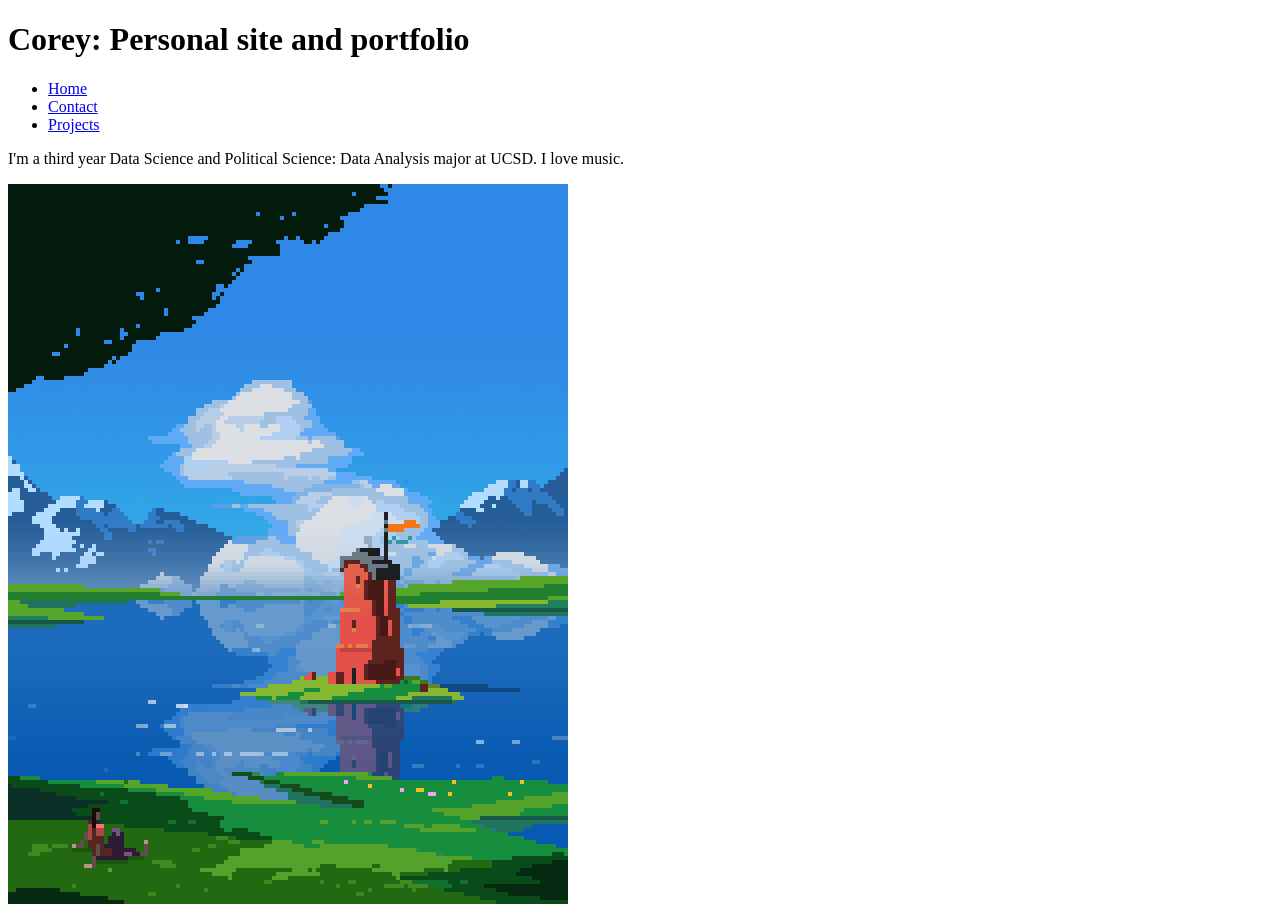
==== docs/index.html @ 5aab4c23 "Fix image path" ====
<!DOCTYPE html>

<html lang="en">
<head>
    <meta charset="UTF-8">
    <meta name="viewport" content="width=device-width, initial-scale=1.0">
    <title>Corey: Personal site and portfolio</title>
    <link rel="stylesheet" href="styles.css">
</head>

<body>
    <h1>Corey: Personal site and portfolio</h1>

<nav>
    <ul>
        <li><a href="index.html">Home</a></li>
        <li><a href="contact/index.html">Contact</a></li>
        <li><a href="projects/index.html">Projects</a></li>
    </ul>
</nav>

<p>I'm a third year Data Science and Political Science: Data Analysis major at UCSD. I love music.</p>

<img src="images/pixel island.gif" alt="Pixel island with green grass and an island.">

</body>
</html>
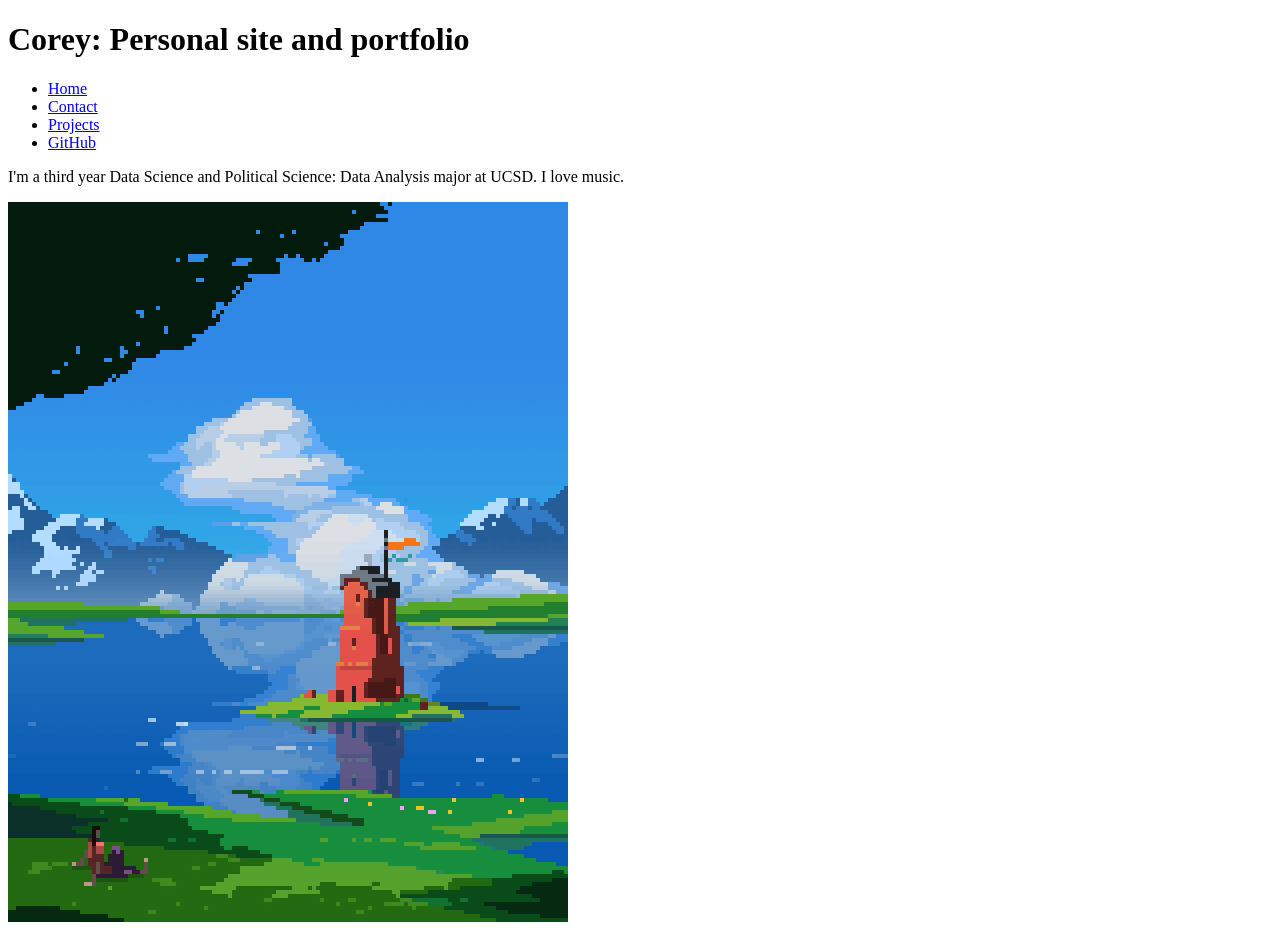
==== commit 58249243: "Fix image path" ====
--- a/docs/index.html
+++ b/docs/index.html
@@ -16,6 +16,7 @@
         <li><a href="index.html">Home</a></li>
         <li><a href="contact/index.html">Contact</a></li>
         <li><a href="projects/index.html">Projects</a></li>
+        <li><a href="https://github.com/nineinchnailed" target="_blank">GitHub</a></li>
     </ul>
 </nav>
 
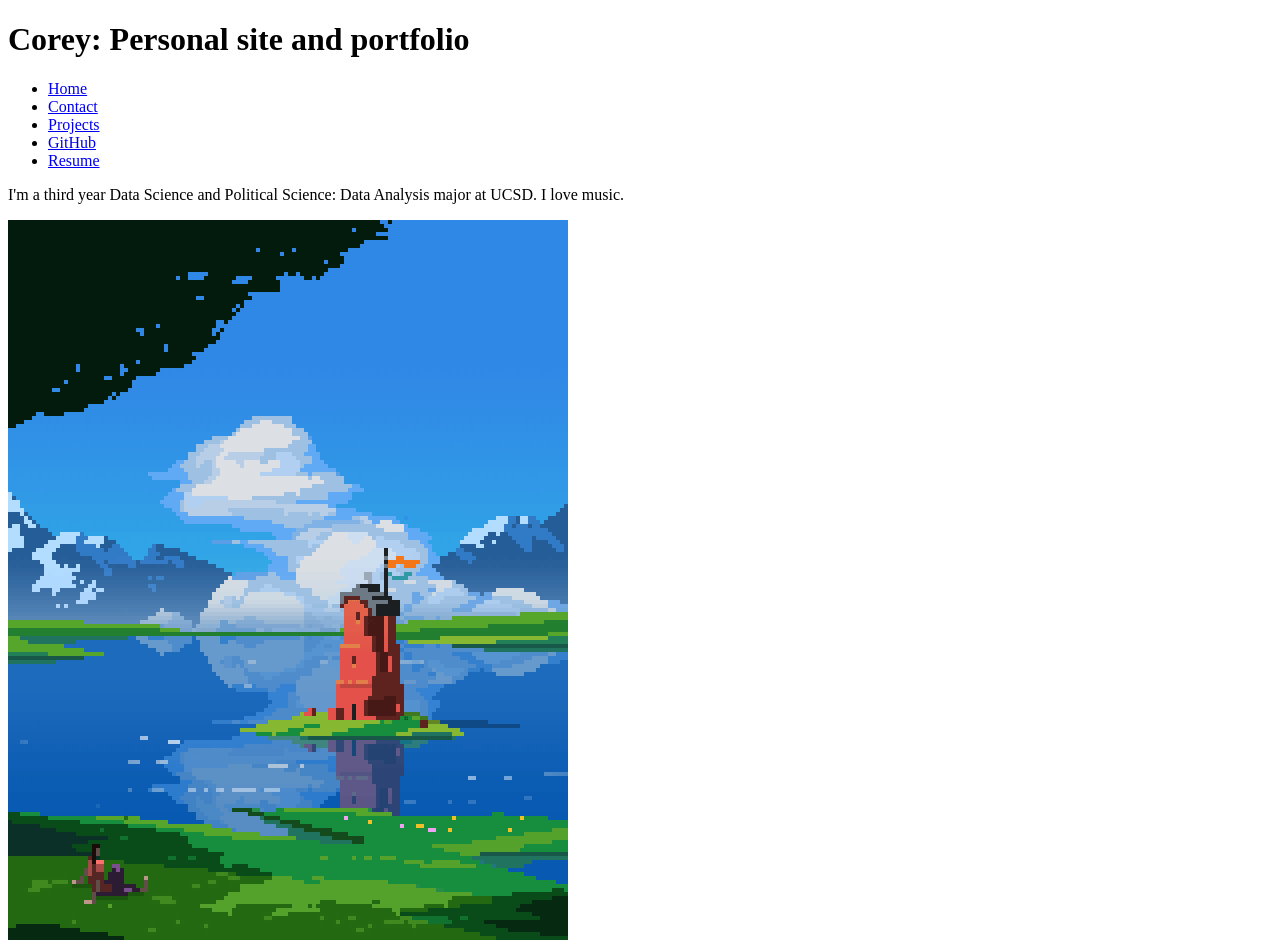
==== commit 19ddc740: "Fix image path" ====
--- a/docs/index.html
+++ b/docs/index.html
@@ -17,6 +17,7 @@
         <li><a href="contact/index.html">Contact</a></li>
         <li><a href="projects/index.html">Projects</a></li>
         <li><a href="https://github.com/nineinchnailed" target="_blank">GitHub</a></li>
+        <li><a href="resume/index.html">Resume</a></li>
     </ul>
 </nav>
 
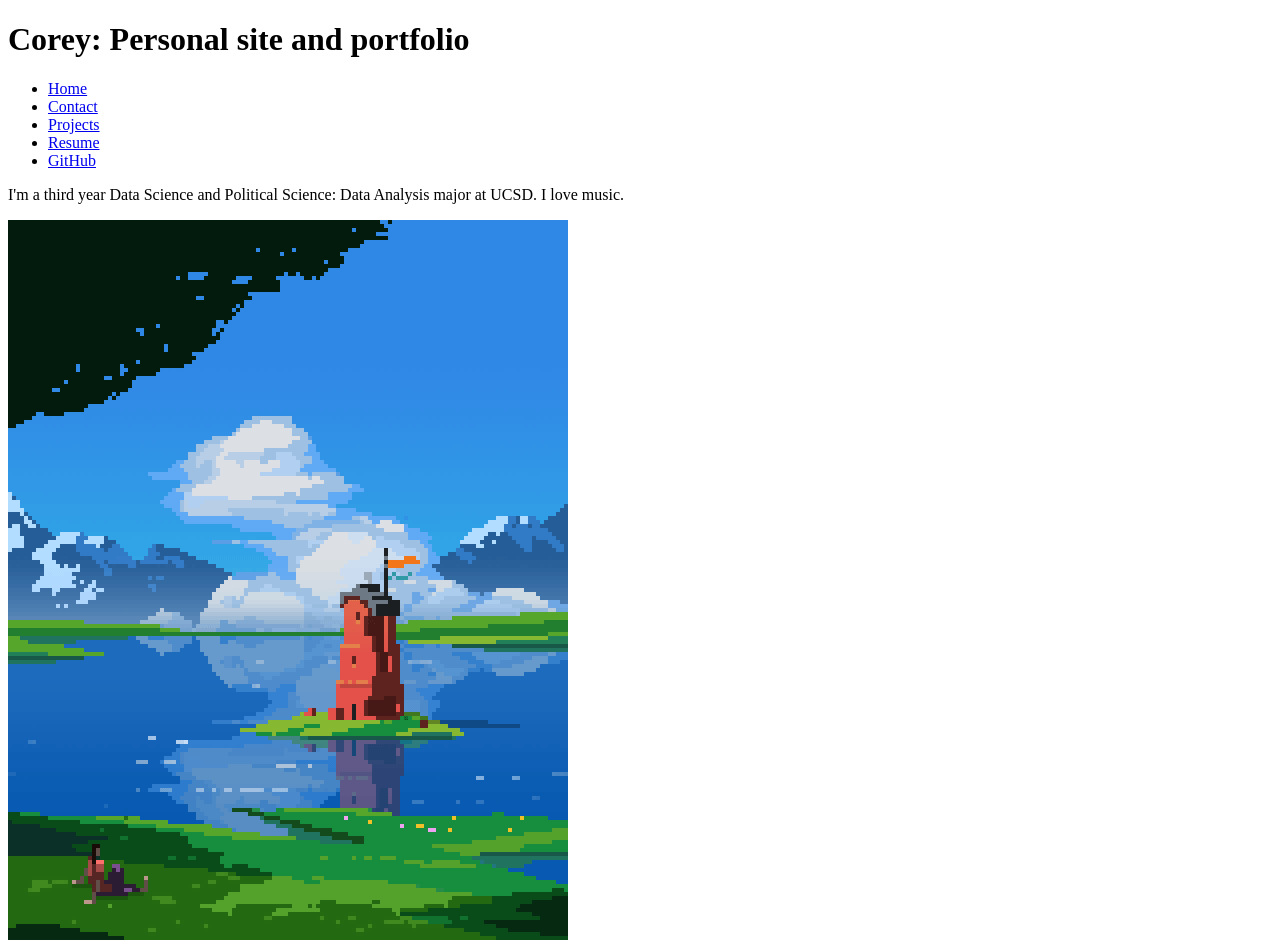
==== commit 19346c3a: "Add resume link to navigation" ====
--- a/docs/index.html
+++ b/docs/index.html
@@ -16,8 +16,8 @@
         <li><a href="index.html">Home</a></li>
         <li><a href="contact/index.html">Contact</a></li>
         <li><a href="projects/index.html">Projects</a></li>
+        <li><a href="resume/index.html">Resume</a></li>
         <li><a href="https://github.com/nineinchnailed" target="_blank">GitHub</a></li>
-        <li><a href="resume/index.html">Resume</a></li>
     </ul>
 </nav>
 
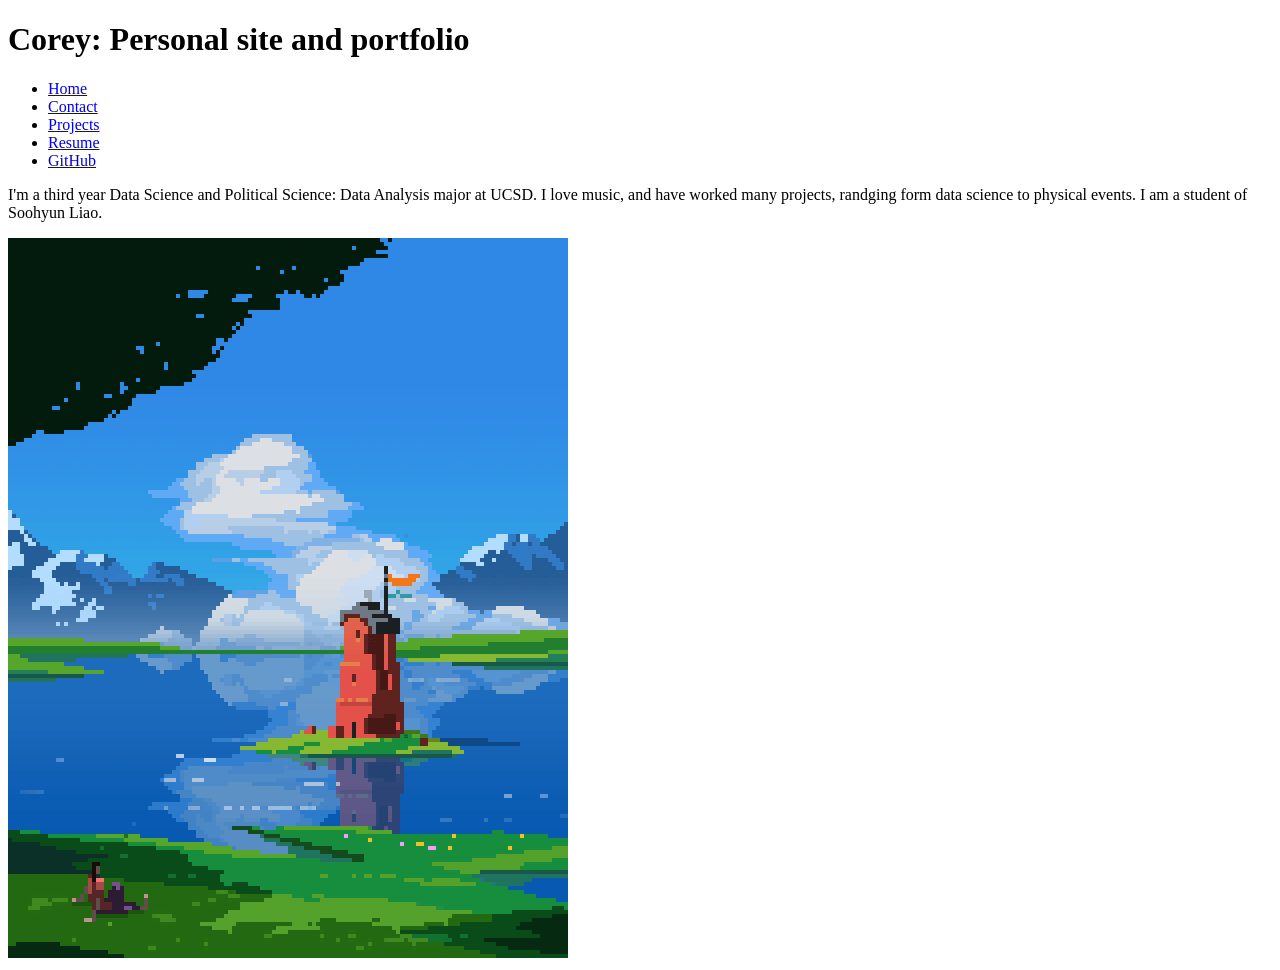
==== commit 8c79c62c: "Updating resize" ====
--- a/docs/index.html
+++ b/docs/index.html
@@ -21,7 +21,7 @@
     </ul>
 </nav>
 
-<p>I'm a third year Data Science and Political Science: Data Analysis major at UCSD. I love music.</p>
+<p>I'm a third year Data Science and Political Science: Data Analysis major at UCSD. I love music, and have worked many projects, randging form data science to physical events. I am a student of Soohyun Liao.</p>
 
 <img src="images/pixel island.gif" alt="Pixel island with green grass and an island.">
 
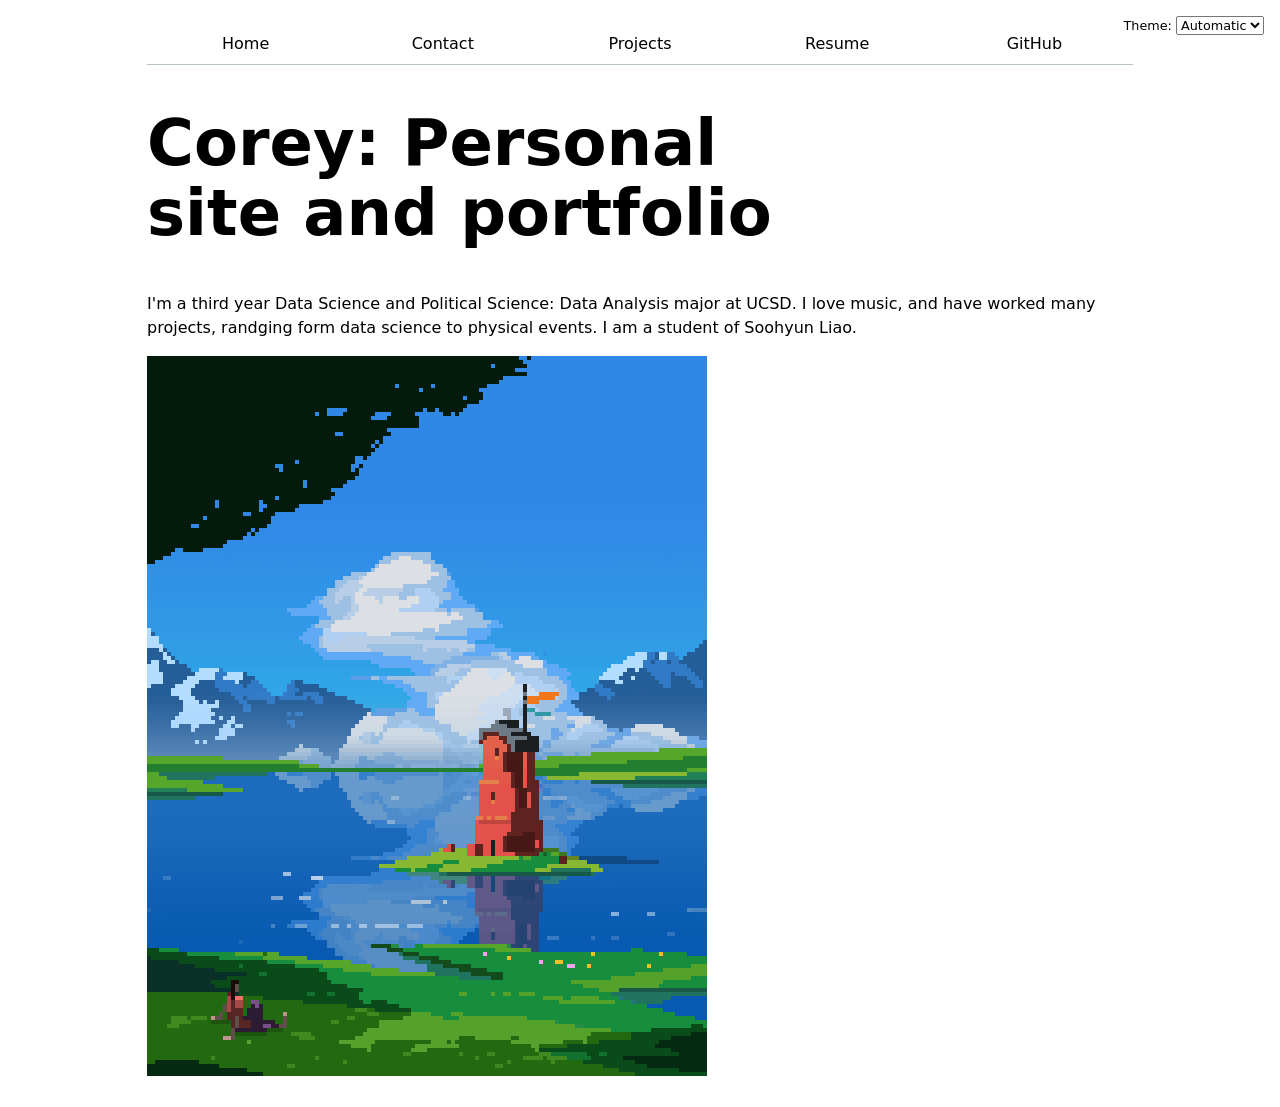
==== commit 6076e269: "js for dark mode" ====
--- a/docs/index.html
+++ b/docs/index.html
@@ -6,20 +6,12 @@
     <meta name="viewport" content="width=device-width, initial-scale=1.0">
     <title>Corey: Personal site and portfolio</title>
     <link rel="stylesheet" href="styles.css">
+    <script type="module" src="global.js"></script>
 </head>
 
 <body>
     <h1>Corey: Personal site and portfolio</h1>
 
-<nav>
-    <ul>
-        <li><a href="index.html">Home</a></li>
-        <li><a href="contact/index.html">Contact</a></li>
-        <li><a href="projects/index.html">Projects</a></li>
-        <li><a href="resume/index.html">Resume</a></li>
-        <li><a href="https://github.com/nineinchnailed" target="_blank">GitHub</a></li>
-    </ul>
-</nav>
 
 <p>I'm a third year Data Science and Political Science: Data Analysis major at UCSD. I love music, and have worked many projects, randging form data science to physical events. I am a student of Soohyun Liao.</p>
 
--- a/docs/styles.css
+++ b/docs/styles.css
@@ -0,0 +1,142 @@
+body {
+    font: 100%/1.5 system-ui;
+    max-width: 100ch;
+    margin-inline: max(1em, (100% - 100ch) / 2);
+    padding: 1rem;
+    
+}
+
+nav ul,
+nav li {
+    display: contents;
+}
+
+html {
+    color-scheme: light dark;
+}
+
+nav {
+    display: flex;
+    margin-bottom: 1em;
+    border-bottom: 1px solid oklch(80% 3% 200);
+}
+
+nav {
+    --border-color: oklch(50% 10% 200 / 40%);
+
+    border-bottom-color: var(--border-color);
+}
+
+nav a {
+    flex: 1;
+    text-align: center;
+    text-decoration: none;
+    color: inherit;
+    padding: 0.5em;
+}
+
+nav a.current {
+    border-bottom: 0.4em solid var(--color-secondary);
+    padding-bottom: calc(0.5em - 0.4em);
+}
+
+nav a.current {
+    border-bottom-color: var(--color-secondary);
+}
+:root {
+    --color-primary: #24224b;
+    --color-secondary: #6a4ea6;
+    --color-tertiary: #c698d9;
+    --color-peach: #faba96;
+    --color-yellow: #faeaac;
+    --color-accent: var(--color-secondary);
+
+    accent-color: var(--color-accent);
+}
+
+nav a:hover {
+    background-color: color-mix(
+        in oklch,
+        var(--color-secondary),
+        canvas 65%
+    );
+}
+
+input,
+textarea,
+button {
+    font: inherit;
+}
+
+form {
+    display: grid;
+    grid-template-columns: auto 1fr;
+    gap: 1em;
+}
+
+form label {
+    display: grid;
+    grid-template-columns: subgrid;
+    grid-column: 1 / -1;
+}
+
+input,
+textarea,
+button {
+    font: inherit;
+}
+
+
+/* Responsive projects grid */
+.projects {
+    display: grid;
+    grid-template-columns: repeat(auto-fill, minmax(15em, 1fr));
+    gap: 1em;
+}
+
+/* Align article headings, images, and paragraphs */
+.projects article {
+    display: grid;
+    grid-template-rows: subgrid;
+    grid-row: span 3;
+    gap: 1em;
+    margin: 0;
+}
+
+.projects h2 {
+    margin: 0;
+}
+
+.projects img {
+    width: 100%;
+    height: auto;
+    display: block;
+}
+
+/* Heading typography */
+h1,
+h2,
+h3,
+h4,
+h5,
+h6 {
+    line-height: 1.1;
+    text-wrap: balance;
+}
+
+h1 {
+    font-size: 400%;
+}
+
+.color-scheme {
+    position: absolute;
+    top: 1rem;
+    right: 1rem;
+    font-size: 80%;
+    font-family: inherit;
+}
+
+.color-scheme select {
+    font: inherit;
+}
+
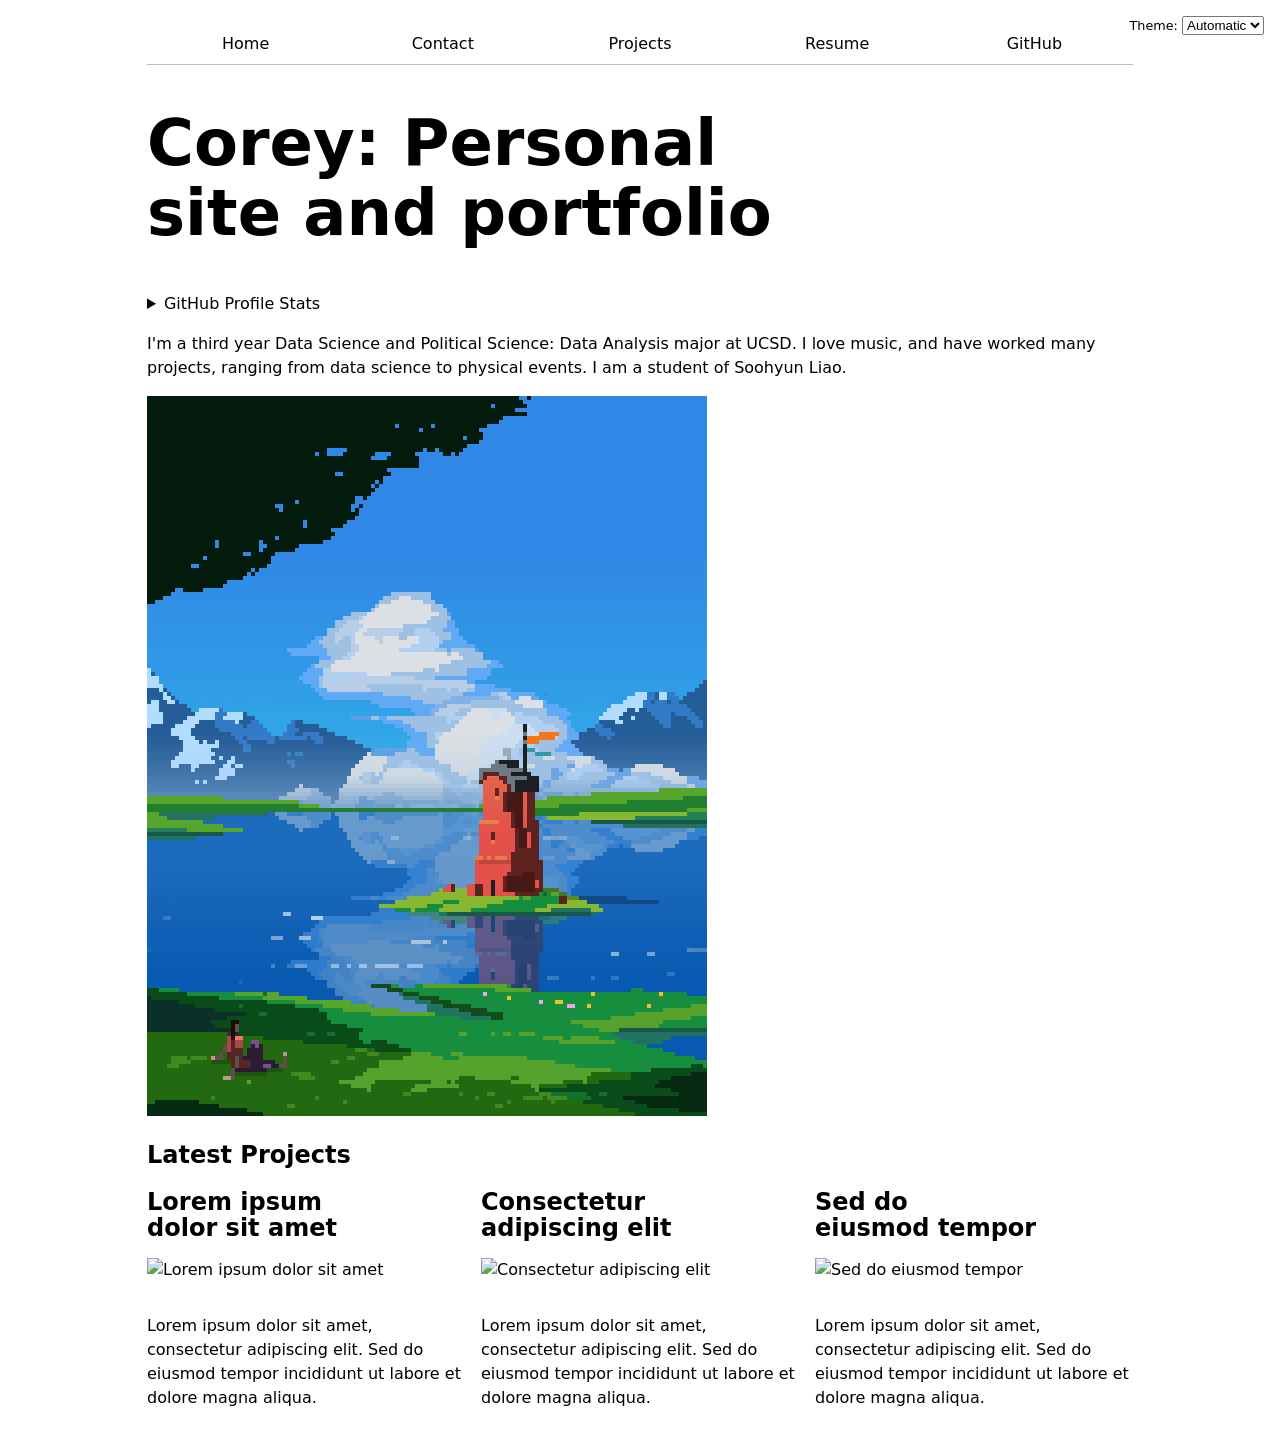
==== commit 8a0697c5: "project synchronize + github stats" ====
--- a/docs/index.html
+++ b/docs/index.html
@@ -1,5 +1,5 @@
+
 <!DOCTYPE html>
-
 <html lang="en">
 <head>
     <meta charset="UTF-8">
@@ -7,15 +7,36 @@
     <title>Corey: Personal site and portfolio</title>
     <link rel="stylesheet" href="styles.css">
     <script type="module" src="global.js"></script>
+    <script type="module" src="index.js"></script>
 </head>
 
 <body>
     <h1>Corey: Personal site and portfolio</h1>
 
+    <section>
+        <details>
+            <summary>GitHub Profile Stats</summary>
+            <div id="profile-stats">
+                <h2>GitHub Stats</h2>
+                <!-- GitHub API data will be added here -->
+            </div>
+        </details>
+    </section>
 
-<p>I'm a third year Data Science and Political Science: Data Analysis major at UCSD. I love music, and have worked many projects, randging form data science to physical events. I am a student of Soohyun Liao.</p>
+    <p>
+        I'm a third year Data Science and Political Science: Data Analysis major at UCSD.
+        I love music, and have worked many projects, ranging from data science to physical events.
+        I am a student of Soohyun Liao.
+    </p>
 
-<img src="images/pixel island.gif" alt="Pixel island with green grass and an island.">
+    <img src="images/pixel island.gif" alt="Pixel island with green grass and an island.">
 
+
+    <section>
+        <h2>Latest Projects</h2>
+        <div class="projects">
+            <!-- Dynamically added projects will appear here -->
+        </div>
+    </section>
 </body>
 </html>
--- a/docs/styles.css
+++ b/docs/styles.css
@@ -132,11 +132,44 @@
     position: absolute;
     top: 1rem;
     right: 1rem;
+    font: inherit;
     font-size: 80%;
     font-family: inherit;
 }
 
-.color-scheme select {
-    font: inherit;
+
+
+
+
+
+
+
+#profile-stats {
+    margin-block: 1rem;
+    padding: 1rem;
+    border: 1px solid #6a4ea6;
+    border-radius: 12px;
 }
 
+#profile-stats h2 {
+    margin-top: 0;
+}
+
+#profile-stats dl {
+    display: grid;
+    grid-template-columns: repeat(4, 1fr);
+    gap: 1rem;
+    text-align: center;
+}
+
+#profile-stats dt {
+    grid-row: 1;
+    font-weight: bold;
+    color: #6a4ea6;
+}
+
+#profile-stats dd {
+    grid-row: 2;
+    margin: 0;
+    font-size: 1.25rem;
+}
